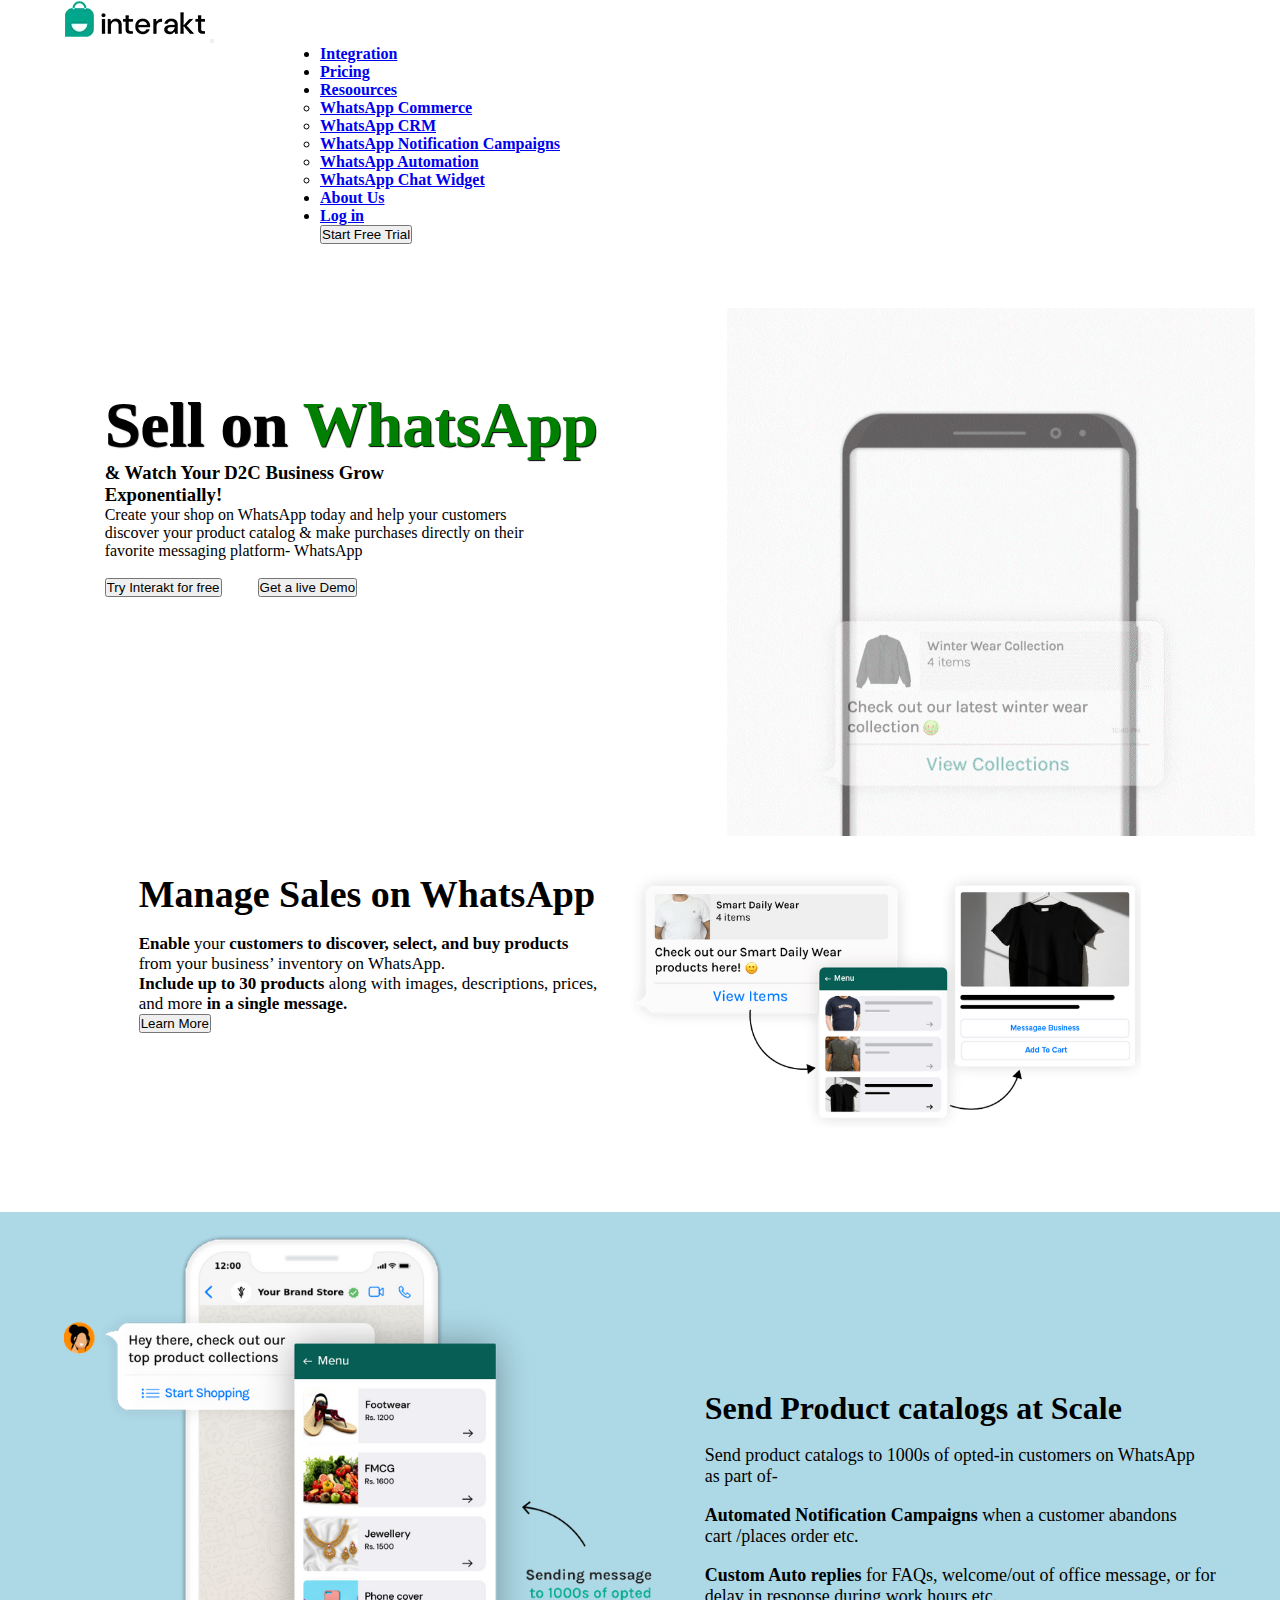
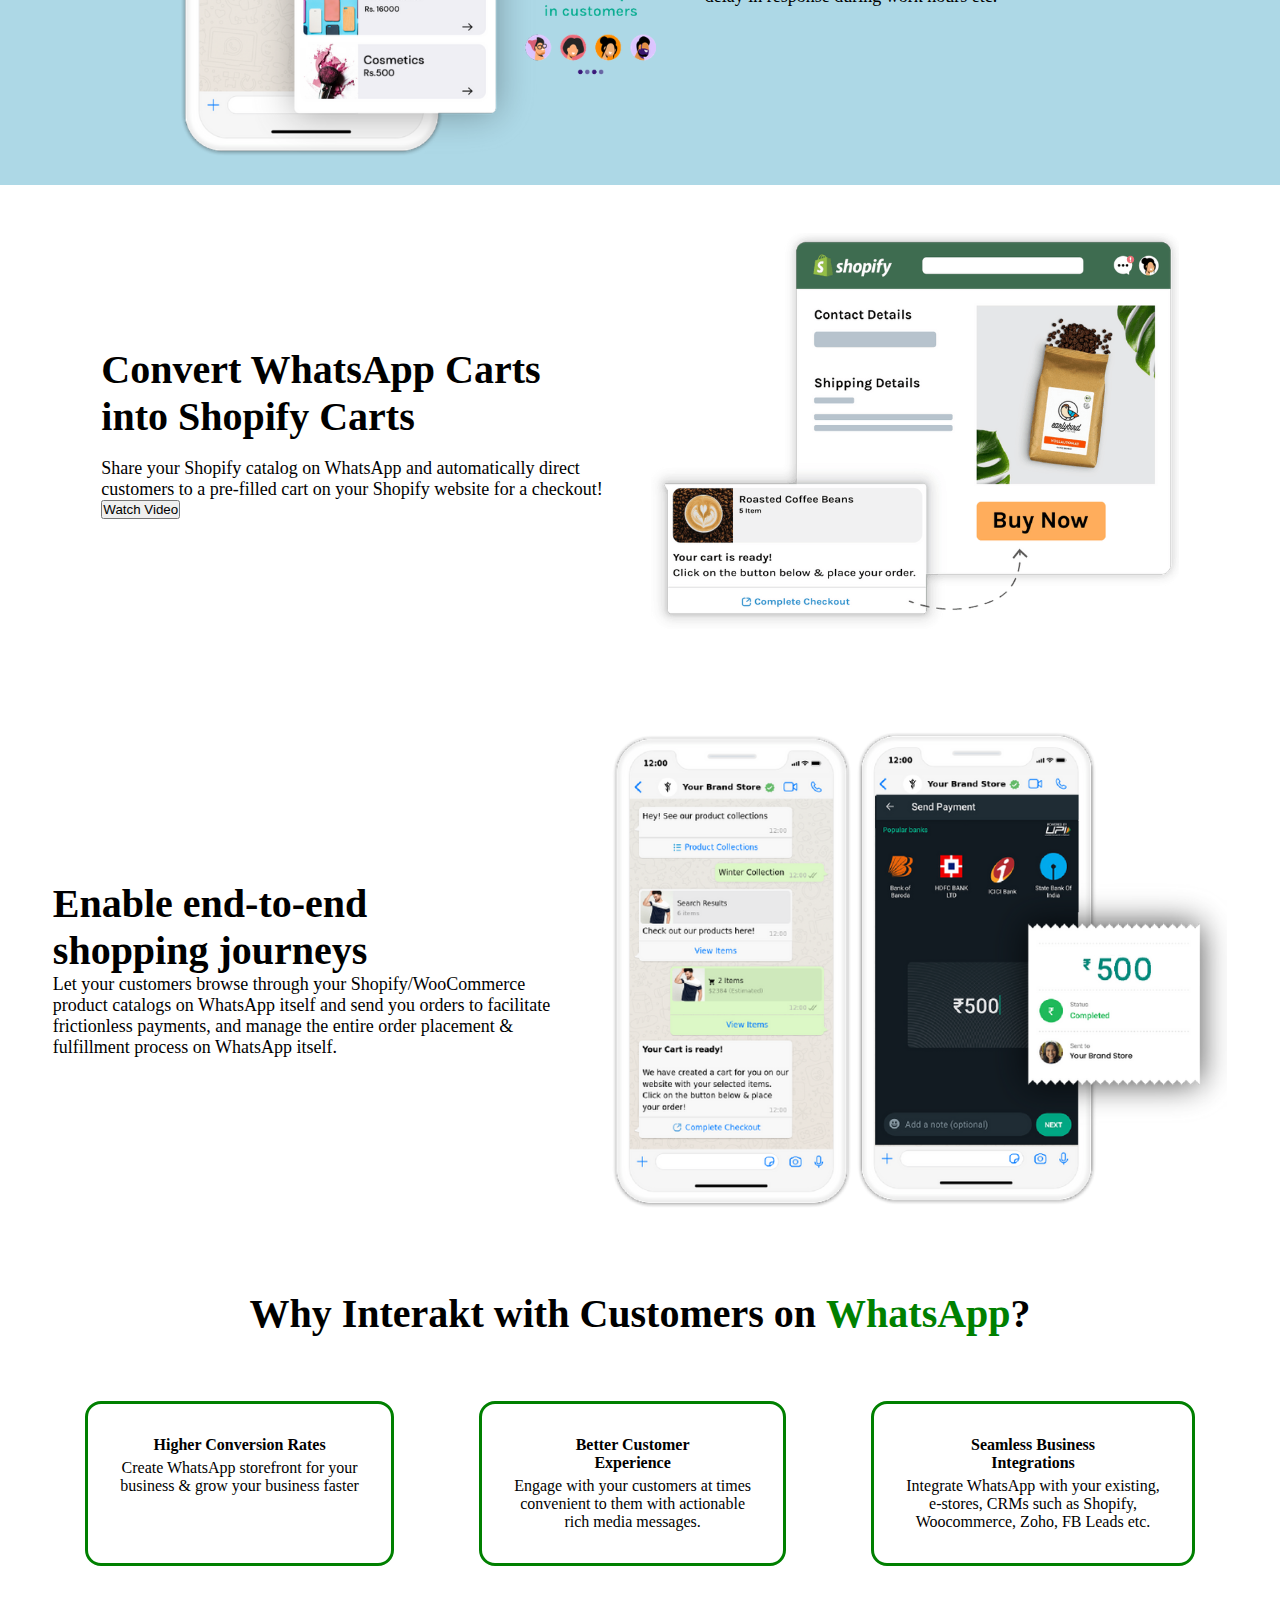
==== index.html @ ec90edd8 "first commit" ====
<!doctype html>
<html lang="en">
  <head>
    <!-- Required meta tags -->
    <meta charset="utf-8">
    <meta name="viewport" content="width=device-width, initial-scale=1">

    <!-- Bootstrap CSS -->
    <link href="https://cdn.jsdelivr.net/npm/bootstrap@5.0.2/dist/css/bootstrap.min.css" rel="stylesheet" integrity="sha384-EVSTQN3/azprG1Anm3QDgpJLIm9Nao0Yz1ztcQTwFspd3yD65VohhpuuCOmLASjC" crossorigin="anonymous">

    <!-- Google Font -->

    <link href="https://fonts.googleapis.com/css2?family=Poppins:wght@200;300;400;500;600;700;800;900&display=swap" rel="stylesheet">

    <!-- CSS -->

    <link rel="stylesheet" href="./style.css">
    
    <title>Sell on WhatsApp in India</title>
  </head>
  <body>


    <nav class="navbar navbar-expand-lg navbar-light bg-light">
        <div class="container-fluid">
          <a class="navbar-brand" href="#"><img src="./images/logo.webp" alt="logo"></a>
          <button class="navbar-toggler" type="button" data-bs-toggle="collapse" data-bs-target="#navbarNavDropdown" aria-controls="navbarNavDropdown" aria-expanded="false" aria-label="Toggle navigation">
            <span class="navbar-toggler-icon"></span>
          </button>
          <div class="collapse navbar-collapse" id="navbarNavDropdown">
            <ul class="navbar-nav">
              <li class="nav-item">
                <a class="nav-link active" aria-current="page" href="#">Integration</a>
              </li>
              <li class="nav-item">
                <a class="nav-link" href="#">Pricing</a>
              </li>
             
              <li class="nav-item dropdown">
                <a class="nav-link dropdown-toggle" href="#" id="navbarDropdownMenuLink" role="button" data-bs-toggle="dropdown" aria-expanded="false">
                  Resoources
                </a>
                <ul class="dropdown-menu" aria-labelledby="navbarDropdownMenuLink">
                  <li><a class="dropdown-item" href="#">WhatsApp Commerce</a></li>
                  <li><a class="dropdown-item" href="#">WhatsApp CRM</a></li>
                  <li><a class="dropdown-item" href="#">WhatsApp Notification Campaigns</a></li>
                  <li><a class="dropdown-item" href="#">WhatsApp Automation</a></li>
                  <li><a class="dropdown-item" href="#">WhatsApp Chat Widget</a></li>
                </ul>
              </li>
              <li class="nav-item">
                <a class="nav-link" href="#">About Us</a>
              </li>
              <li class="nav-item">
                <a class="nav-link" href="#">Log in</a>
              </li>
                <button type="button" class="btn btn-warning">Start Free Trial</button>
            </ul>
          </div>
        </div>
      </nav>

<!-- hero -->

<section>
      <div class="sell">
          <div class="sellTxt">
               <h1>Sell on <bold> WhatsApp</bold></h1>
               <h3>& Watch Your D2C Business Grow<br> Exponentially!</h3>
               <p>Create your shop on WhatsApp today and help your customers <br> discover your product catalog & make purchases directly on their<br> favorite messaging platform- WhatsApp</p><br>
            
               <button type="button" class="btn btn-warning">Try Interakt for free</button>
               <button type="button" class="btn btn-warning">Get a live Demo</button>
          </div>

          <div class="sellImg">
            <img src="./images/whats_app_crm.gif" alt="">
          </div>
      </div>
</section>

<!-- Manage -->

<section>
     <div class="manage">

        <div class="manageTxt">
         <h2>Manage Sales on WhatsApp</h2><br>
    <p><strong>Enable</strong> your <strong>customers to discover, select, and buy products</strong><br> from your business’ inventory on WhatsApp.</p>

         <p><strong>Include up to 30 products </strong>along with images, descriptions, prices,<br> and more <strong> in a single message.</strong></p>
        
         <button type="button" class="btn btn-success">Learn More</button>
         </div>
         <div class="manageImg">
            <img src="./images/whatsapp_crm1.png" alt="img">
         </div>
     </div>
</section>


<!-- Product -->
<section>
     <div class="product">
         <div class="productImg">
             <img src="./images/whatsapp_crm2.png" alt="img">
         </div>
         <div class="productTxt">
             <h2>Send Product catalogs at Scale</h2><br>
             <p>Send product catalogs to 1000s of opted-in customers on WhatsApp <br>as part of-</p><br>
             <p><strong> Automated Notification Campaigns</strong> when a customer abandons<br>cart /places order etc.</p><br>
             <p><strong>Custom Auto replies</strong> for FAQs, welcome/out of office message, or for<br> delay in response during work hours etc.</p>
         </div>
     </div>
</section>


<!-- convert -->

<section>
      <div class="convert">
         <div class="convertTxt">
          <h2>
            Convert WhatsApp Carts<br>
            into Shopify Carts</h2><br>
            <p>Share your Shopify catalog on WhatsApp and automatically direct <br> customers to a pre-filled cart on your Shopify website for a checkout!</p>

            <button type="button" class="btn btn-warning">Watch Video</button>

         </div>
         <div class="convertImg">
           <img src="./images/whatsapp_crm3.png" alt="img">
         </div>
      </div>
</section>

<!-- shopping -->

<section>
    <div class="shopping">
         <div class="shoppingTxt">
            <h2>Enable end-to-end<br>
              shopping journeys</h2>

              <p>Let your customers browse through your Shopify/WooCommerce<br> product catalogs on WhatsApp itself and send you orders to facilitate<br> frictionless payments, and manage the entire order placement & <br> fulfillment process on WhatsApp itself.</p>

         </div>
         <div class="shoppingImg">
            <img src="./images/whatsapp_crm4.png" alt="img">
         </div>
    </div>
</section>

<!-- customer -->

<section>
   <div class="customer">
       <h2>Why Interakt with Customers on <strong>WhatsApp</strong>?</h2>

       <div class="customerBox">

          <div class="customer1">
              <h4>Higher Conversion
                Rates</h4>
                <p>Create WhatsApp storefront for your<br> business & grow your business faster</p>
          </div>

          <div class="customer1">
              <h4>Better Customer<br>
                Experience</h4>
                <p>Engage with your customers at times<br> convenient to them with actionable<br> rich media messages.</p>
          </div>

          <div class="customer1">
              <h4>Seamless Business<br>
                Integrations</h4>
                <p>Integrate WhatsApp with your existing,<br> e-stores, CRMs such as Shopify,<br> Woocommerce, Zoho, FB Leads etc.</p>
          </div>
       </div>
   </div>
</section>


    <!-- Option 1: Bootstrap Bundle with Popper -->
    <script src="https://cdn.jsdelivr.net/npm/bootstrap@5.0.2/dist/js/bootstrap.bundle.min.js" integrity="sha384-MrcW6ZMFYlzcLA8Nl+NtUVF0sA7MsXsP1UyJoMp4YLEuNSfAP+JcXn/tWtIaxVXM" crossorigin="anonymous"></script>
  </body>
</html>
---- style.css ----
@import url('https://fonts.googleapis.com/css2?family=Poppins:wght@200;300;400;500;600;700;800;900&display=swap');

*{
    margin: 0;
    padding: 0;
    box-sizing: border-box;
}

.navbar{
    padding-left: 4rem;
    display: flex;
}

.navbar-nav{
    gap: 2rem;
    padding-left: 16rem;
    font-weight: 700;
    font-size: 1rem;
}

/* hero */
.sell{
    display: flex;
    justify-content: space-around;
    padding-top: 4rem;
}

.sellTxt{
    padding: 5rem;
}

.sellTxt > h1{
    font-size: 4rem;
    text-shadow: 1px 1px 1px black;

}

.sellTxt > h1 > bold {
    color: green;
}

.sellTxt > .btn {
   margin-right: 2rem;
}

.sellImg > img{
    width: 33rem;
}

/* Manage */
.manage{
    display: flex;
    justify-content: center;
    margin-top: 2rem;
    margin-bottom: 5rem;
    gap: 2rem;
}

.manageImg > img{
     width: 32rem;
}

.manageTxt > p{
    font-size: 17px;
}


.manageTxt > h2{
    font-size: 38px;
}


/* product */

.product{
    display: flex;
    justify-content: space-evenly;
    align-items: center;
    background-color:lightblue ;
    margin-bottom: 3rem;
    padding: 1rem;
}
.productImg > img{
    width: 37rem;
}

.productTxt > p{
    font-size: 18px;
    font-weight: 500;
}


.productTxt > h2{
    font-size: 2rem;
}


/* convert */

.convert{
    display: flex;
    justify-content: center;
    gap: 3rem;
    align-items: center;
}

.convertImg > img{
    width: 33rem;
}

.convertTxt > h2{
    font-size: 2.5rem;
}

.convertTxt > p{
    font-size: 18px;
}

/* shopping */

.shopping {
    display: flex;
    justify-content: space-evenly;
    align-items: center;
    margin-top: 4rem;
    margin-bottom: 3rem;
    padding: 1rem;
}

.shoppingImg > img{
   width: 40rem;
}

.shoppingTxt > h2{
    font-size: 2.5rem;
}

.shoppingTxt > p{
    font-size: 18px;
}


/* customer */

.customer > h2{
    text-align: center;
    font-size: 2.5rem;
}


.customer > h2 >strong{
   color: green;
}

.customerBox{
    display: flex;
    justify-content: space-evenly;
    margin-top: 4rem;
    margin-bottom: 2rem;
}

.customer1{
    border: 3px solid green;
    padding: 2rem;
    border-radius: 1rem;
}

.customer1 > h4{
    text-align: center;
    font-weight: 600;
}


.customer1 > p{
    text-align: center;
    font-weight: 450;
    padding-top: 5px;
}
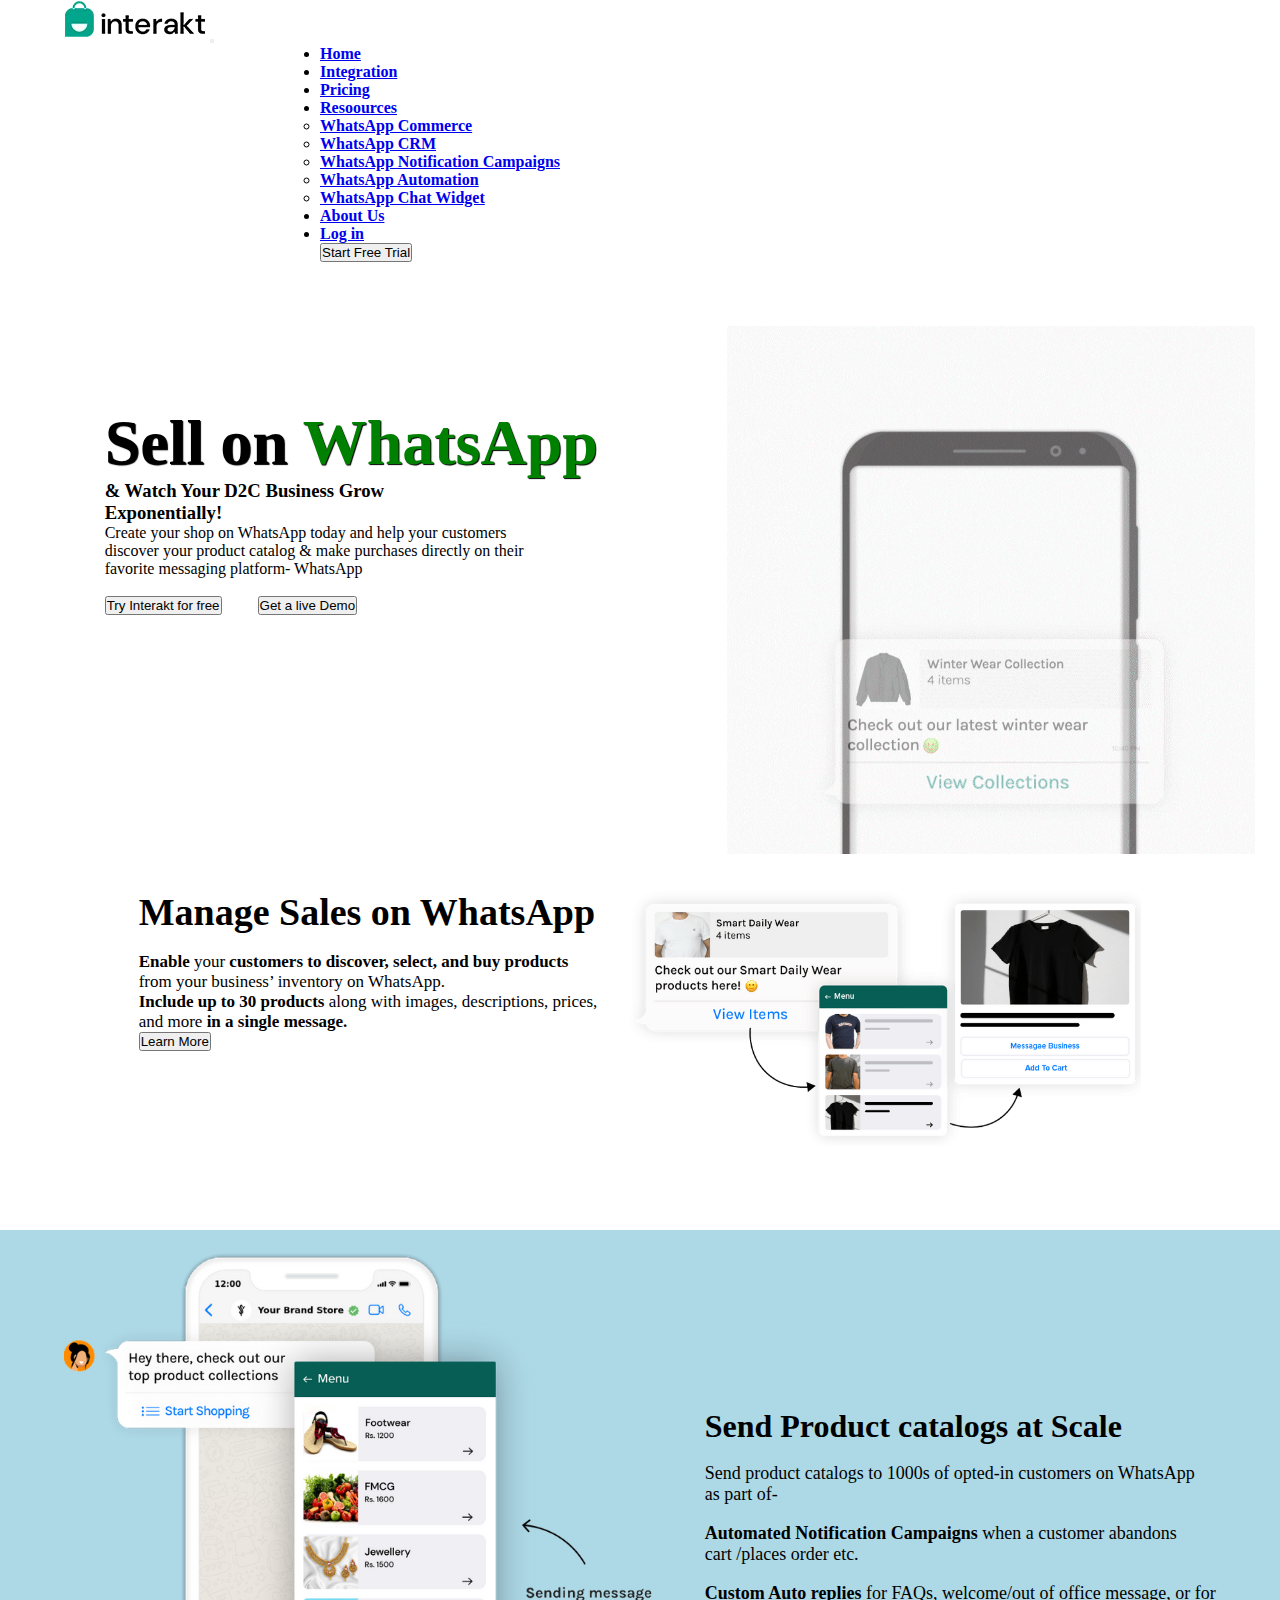
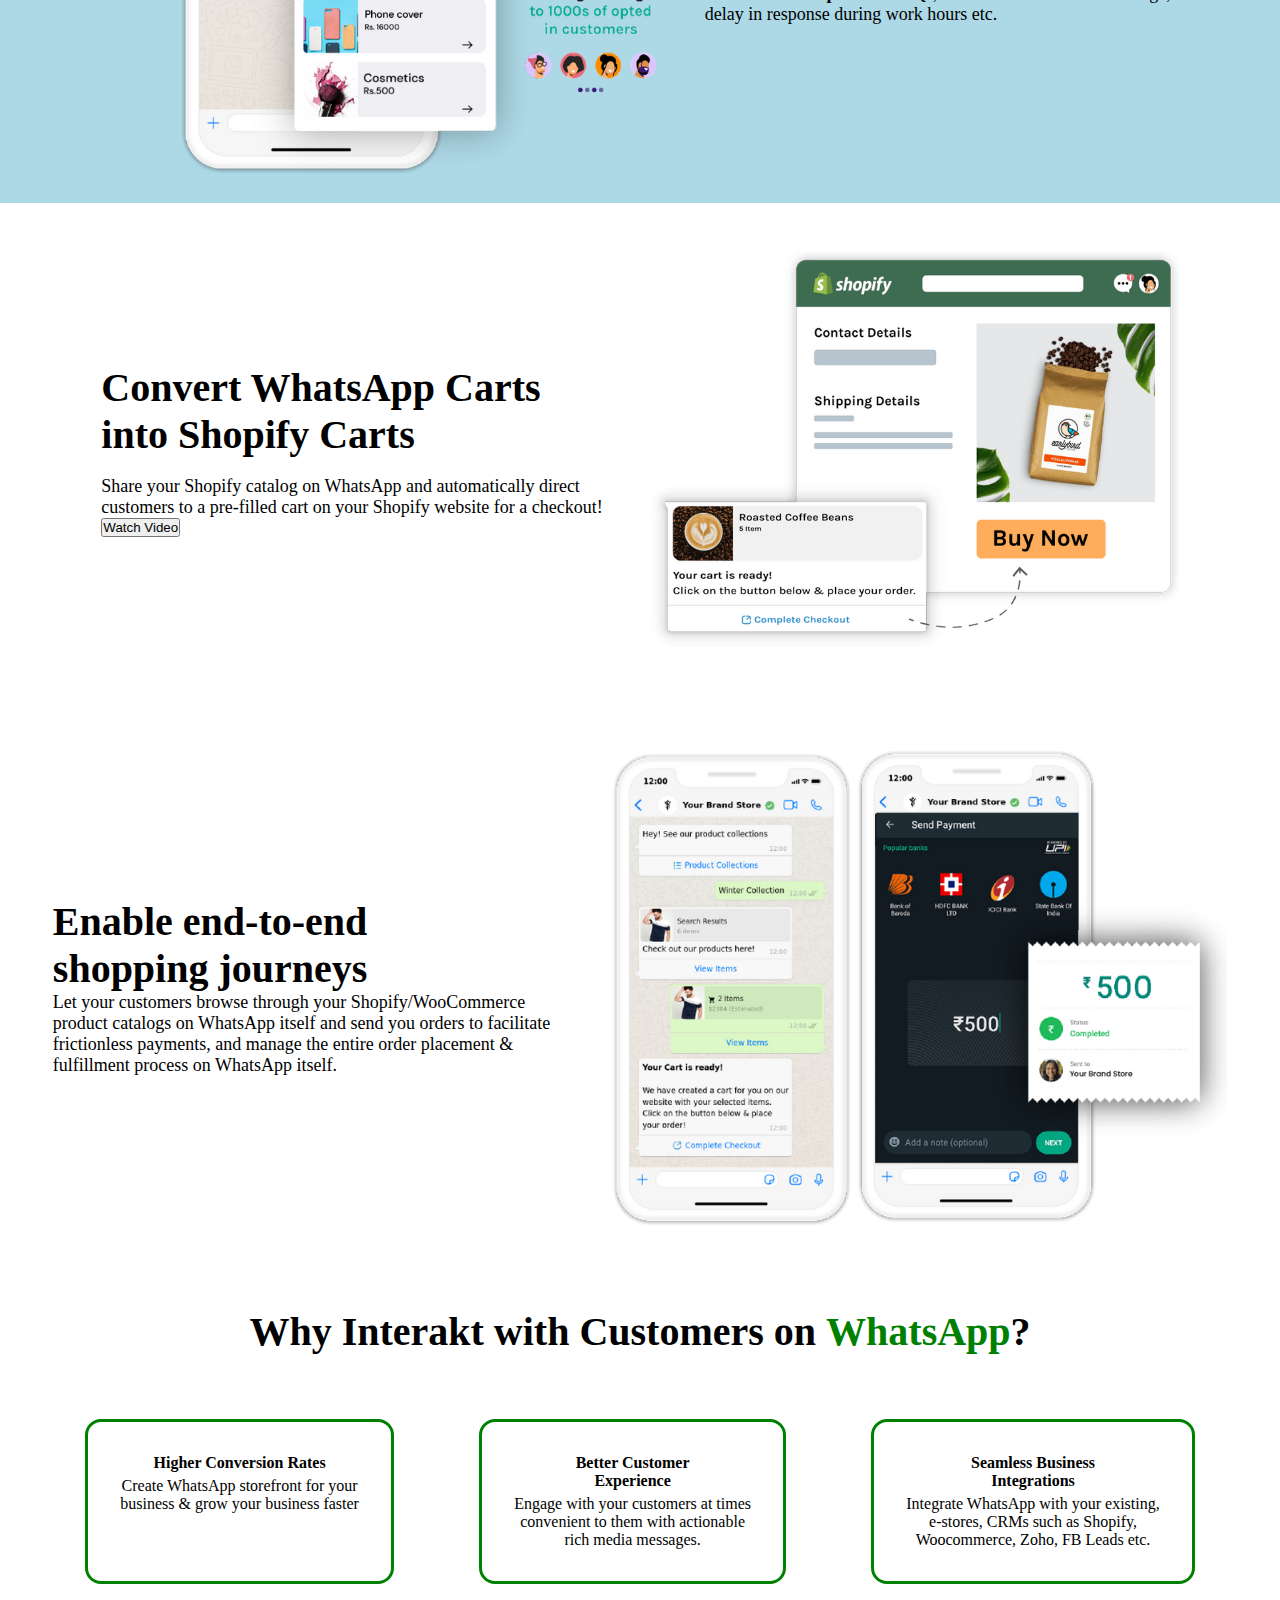
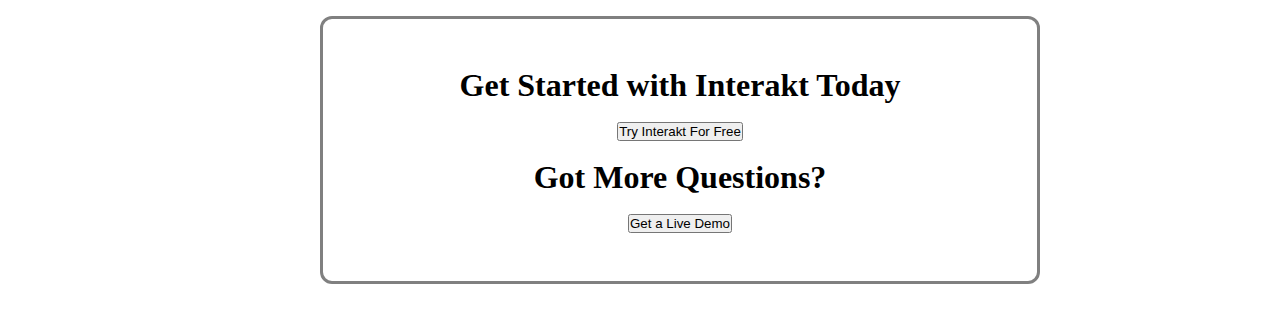
==== commit 16e3e768: "second  commit" ====
--- a/index.html
+++ b/index.html
@@ -30,7 +30,10 @@
           <div class="collapse navbar-collapse" id="navbarNavDropdown">
             <ul class="navbar-nav">
               <li class="nav-item">
-                <a class="nav-link active" aria-current="page" href="#">Integration</a>
+                <a class="nav-link active" aria-current="page" href="./index.html">Home</a>
+              </li>
+              <li class="nav-item">
+                <a class="nav-link active" aria-current="page" href="./integration.html">Integration</a>
               </li>
               <li class="nav-item">
                 <a class="nav-link" href="#">Pricing</a>
@@ -41,7 +44,7 @@
                   Resoources
                 </a>
                 <ul class="dropdown-menu" aria-labelledby="navbarDropdownMenuLink">
-                  <li><a class="dropdown-item" href="#">WhatsApp Commerce</a></li>
+                  <li><a class="dropdown-item" href="./commerce.html">WhatsApp Commerce</a></li>
                   <li><a class="dropdown-item" href="#">WhatsApp CRM</a></li>
                   <li><a class="dropdown-item" href="#">WhatsApp Notification Campaigns</a></li>
                   <li><a class="dropdown-item" href="#">WhatsApp Automation</a></li>
@@ -49,7 +52,7 @@
                 </ul>
               </li>
               <li class="nav-item">
-                <a class="nav-link" href="#">About Us</a>
+                <a class="nav-link" href="./about.html">About Us</a>
               </li>
               <li class="nav-item">
                 <a class="nav-link" href="#">Log in</a>
@@ -180,6 +183,15 @@
    </div>
 </section>
 
+<!-- Started -->
+
+<div class="started">
+  <h1>Get Started with Interakt Today</h1><br>
+  <button type="button" class="btn btn-warning">Try Interakt For Free</button><br><br>
+  <h1>Got More Questions?</h1><br>
+  <button type="button" class="btn btn-success">Get a Live Demo</button>
+</div>
+
 
     <!-- Option 1: Bootstrap Bundle with Popper -->
     <script src="https://cdn.jsdelivr.net/npm/bootstrap@5.0.2/dist/js/bootstrap.bundle.min.js" integrity="sha384-MrcW6ZMFYlzcLA8Nl+NtUVF0sA7MsXsP1UyJoMp4YLEuNSfAP+JcXn/tWtIaxVXM" crossorigin="anonymous"></script>
--- a/style.css
+++ b/style.css
@@ -178,15 +178,230 @@
 }
 
 
-
-
-
-
-
-
-
-
-
-
-
-
+/*======================== about page =========================*/
+
+/* exchange */
+
+.exchange{
+    background-color: rgb(1, 92, 1);
+    display: flex;
+    justify-content: center;
+    align-items: center;
+}
+
+.exchangeImg > img {
+    width: 35rem;
+}
+
+.exchangeTxt {
+    color: #fff;
+    text-shadow: 2px 2px 2px grey;
+}
+
+/* story */
+
+.story{
+    display: flex;
+    justify-content: center;
+    align-items: center;
+    padding: 3rem;
+}
+
+.storyImg > img {
+    width: 45rem;
+    padding: 5rem;
+}
+
+.storyTxt > h1 > strong{
+    color: green;
+}
+
+.storyTxt > h4 > strong{
+    color: green;
+}
+
+.storyTxt > p{
+    font-size: 1rem;
+}
+
+/* vision */
+
+.vision{
+    display: flex;
+    justify-content:space-evenly;
+    align-items: center;
+    padding: 2rem;
+}
+
+.vision1 > h1{
+    font-weight: 600;
+    text-shadow: 1px 1px 1px grey;
+}
+
+
+.vision1 > p{
+    font-weight: 500;
+}
+
+
+.vision1 {
+    border: 2px solid black;
+    padding: 2rem;
+    width: 25rem;
+    text-align: center;
+    border-radius: 12px;
+    margin-bottom: 3rem;
+}
+
+.vsnBox{
+    border: 3px solid rgb(82, 82, 247);
+    background-color: rgb(207, 236, 255);
+}
+
+.vsn-box{
+    border: 3px solid rgb(247, 68, 68);
+    background-color: rgb(252, 198, 198);
+}
+
+/* values */
+
+.value{
+    text-align: center;
+}
+
+.value > h4{
+   font-weight: 600;
+   font-size: 2.5rem;
+   color: rgb(1, 61, 1);
+}
+
+
+.value > h1{
+   font-weight: 700;
+   font-size: 4rem;
+   color: black;
+}
+
+.value > h5{
+    font-weight: 400;
+    font-size: 1.7rem;
+    padding-bottom: 3rem;
+}
+
+
+.started {
+    border: 3px solid grey;
+    padding: 3rem;
+    margin-bottom: 3rem;
+    text-align: center;
+    width: 45rem;
+    border-radius: 12px;
+    margin-left: 20rem;
+    margin-right: 20rem;
+}
+
+
+/*==================== integration page =====================*/
+
+.seamlessly {
+    display: flex;
+    justify-content: space-around;
+    align-items: center;
+    padding: 3rem;
+}
+
+.seamlesslyTxt > h1{
+    font-size: 50px;
+    font-weight: 600;
+}
+
+.seamlesslyTxt > p{
+    font-size: 20px;
+    font-weight: 400;
+}
+
+.seamlesslyImg > img {
+    width: 45rem;
+} 
+
+/*====================== commerce page ====================*/
+
+
+.scale{
+    display: flex;
+    justify-content: space-around;
+    align-items: center;
+    padding: 5rem;
+    background-color: rgb(223, 243, 250);
+}
+
+.scaleImg > img{
+    width: 35rem;
+}
+
+.scaleTxt >h1{
+    font-size: 3.5rem;
+    color: black;
+    font-weight: 600;
+    text-shadow: 2px 2px 2px grey;
+}
+
+.scaleTxt > p{
+    font-size: 1.2rem;
+    color: black;
+    font-weight: 400;
+}
+
+/* custom */
+
+.Custom{
+    display: flex;
+    justify-content: space-evenly;
+    align-items: center;
+    padding: 2rem;
+}
+
+.customImg > img{
+    width: 37rem;
+}
+
+.customTxt > h1{
+    font-size: 2.6rem;
+    color: black;
+    font-weight: 600;
+}
+
+.customTxt > p{
+    font-size: 1.1rem;
+    color: black;
+    font-weight: 400;
+}
+
+/* collaborate */
+
+.Collaborate{
+    display: flex;
+    justify-content: center;
+    align-items: center;
+    padding: 2rem;
+    background-color: rgb(223, 243, 250);
+    gap: 4rem;
+}
+
+.collaborateImg > img{
+    width: 30rem;
+}
+
+
+/* safeguard */
+
+.Safeguard{
+    display: flex;
+    justify-content: center;
+    gap: 4rem;
+    padding: 4rem;
+    align-items: center;
+}
+
+
+
